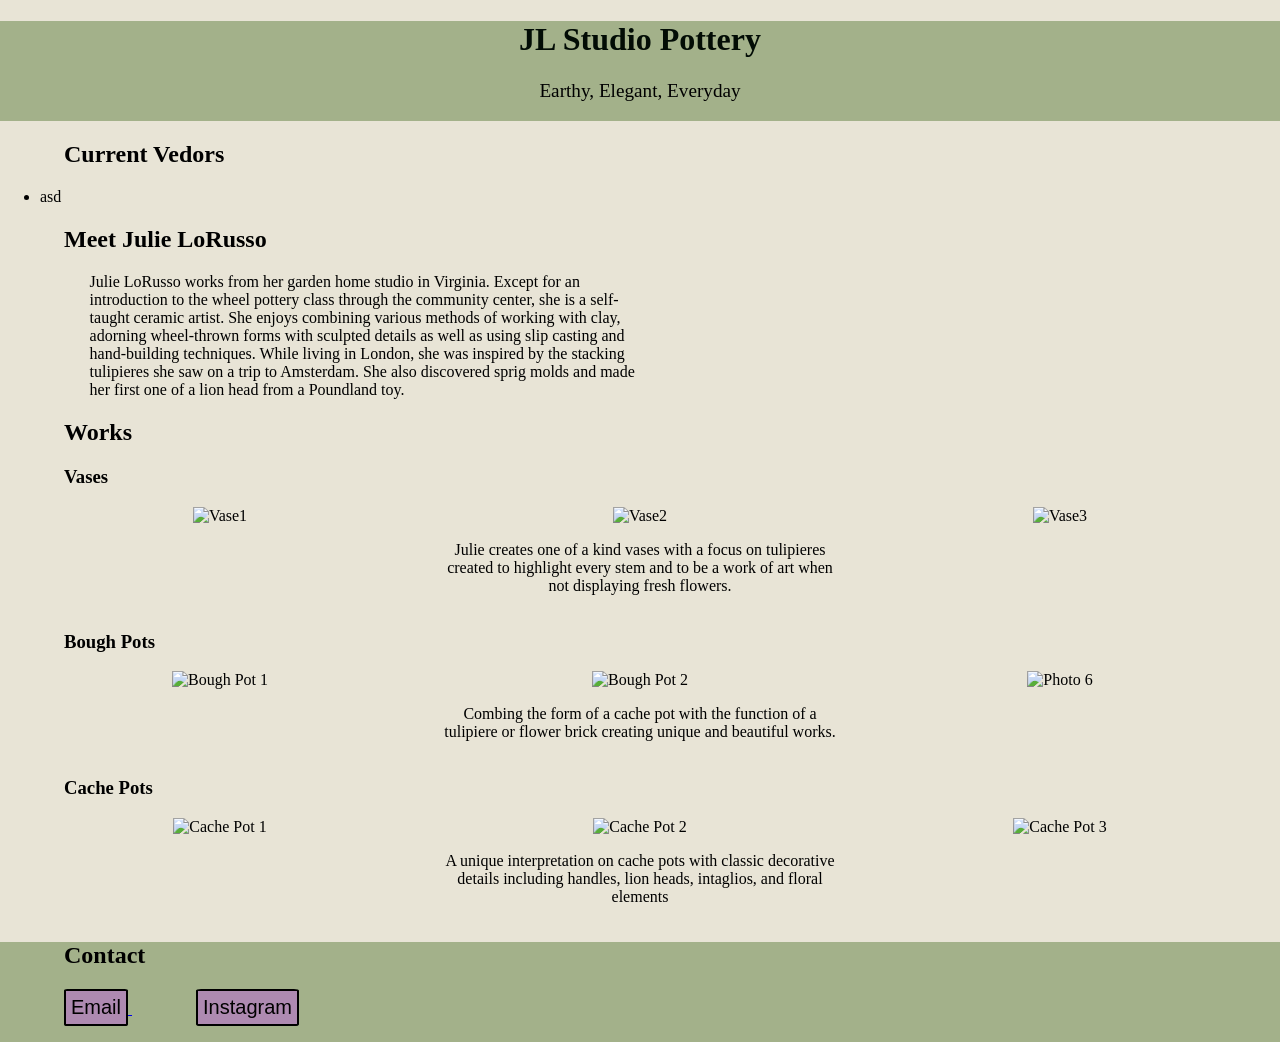
==== index.html @ 103b21d0 "Add files via upload" ====
<!DOCTYPE html>
<html lang="en">
	
	<head>
		<title>JL Studio Pottery</title>
        <!-- Metadata -->
		    <meta charset="UTF-8">
            <meta name="Keywords" content="HTML, CSS, JavaScript">
            <meta name="author" content="Julie LoRusso">
            <meta name="viewport" content="width=device-width, initial-scale=1.0">
        <!-- Reference Links-->           
		    <link rel="stylesheet" href="styles.css">
		    <link rel="icon" href="assets/Logo.png" type=".png">
	</head>
	
	<body>
        <!-- Heading-->
			<header class="parentDiv">
				    <h1>
                        JL Studio Pottery
                    </h1>

                    <div class="subheading">
                        Earthy, Elegant, Everyday
                    </div>
			</header>


                    <!-- About Section-->
        <h2>
            Current Vedors
        </h2>
        <ul>
            <li>
                asd 
            </li>
        </ul>


        <!-- About Section-->
        <h2>
            Meet Julie LoRusso
        </h2>
        <p class="about">
            Julie LoRusso works from her garden home studio in Virginia. Except for an introduction to the wheel pottery class through the community center, she is a self-taught ceramic artist. She enjoys combining various methods of working with clay, adorning wheel-thrown forms with sculpted details as well as using slip casting and hand-building techniques. While living in London, she was inspired by the stacking tulipieres she saw on a trip to Amsterdam. She also discovered sprig molds and made her first one of a lion head from a Poundland toy.
        </p>
    

		<h2>
			Works
		</h2>

        <!-- Vase Section-->
        <h3>
            Vases
        </h3>
		
		<div class="photo-grid">

            <div class="photo-item">
              <img src="Assets/Vase1.JPG" alt="Vase1">
            </div>

            <div class="photo-item">
              <img src="Assets/Vase3.JPG" alt="Vase2">
              <p>Julie creates one of a kind vases with a focus on tulipieres created to highlight every stem and to be a work of art when not displaying fresh flowers.</p>
            </div>

            <div class="photo-item">
              <img src="Assets/Vase2.JPG" alt="Vase3">
              <p></p>
            </div>
        </div>
            <!-- Bough Pot Section -->

    <h3>
        Bough Pots
    </h3>

         
    <div class="photo-grid">

            <div class="photo-item">
              <img src="Assets/Bough_Pot1.JPG" alt="Bough Pot 1">
            </div>


            <div class="photo-item">
                <img src="Assets/Bough_Pot2.jpg" alt="Bough Pot 2">
                <p>
                    Combing the form of a cache pot with the function of a tulipiere or flower brick creating unique and 
                    beautiful works.
                </p>
            </div>
            
            <div class="photo-item">
              <img src="Assets/Logo.png" alt="Photo 6">

            </div>

    </div> 


            <!-- Cache Pots Section -->
            <h3>
                Cache Pots
            </h3>

        <div class="photo-grid">
            <div class="photo-item">
              <img src="Assets/Cache_Pot1.JPG" alt="Cache Pot 1">
            </div>

            

            <div class="photo-item">
              <img src="Assets/Cache_Pot2.JPG" alt="Cache Pot 2">
              <p>
                A unique interpretation on cache pots with classic decorative details including handles, lion heads, intaglios, and floral elements
            </p>
            </div>

            
            <div class="photo-item">
              <img src="Assets/Cache_Pot3.JPG" alt="Cache Pot 3">

            </div>
        </div>
               <!-- Contact Section-->

		<footer class="footer">

            <h2>
                Contact
            </h2>

            <a>
                <a href="mailto:andrewlorusso22@gmail.com">
                <button class="contact_Button">Email</button>
            </a>

            <a>
                <a href="https://www.instagram.com/jl_pottery?utm_source=ig_web_button_share_sheet&igsh=ZDNlZDc0MzIxNw==">
                <button class="contact_Button">Instagram</button>
            </a>








		</footer>
	</body>
	
</html>
---- styles.css ----
body {
    background-color: #E8E4D6;
    margin: 0; 
}

:where(header, footer) {
    background-color: #A3B18A;
    height: 100px;
    text-align: center;
}

.parentDiv {
    text-align: center;
    margin: 0%;
    color:rgb(2, 12, 5)
}

.subheading{
        font-size: 1.2em; /* Adjust the font size of the subheading */
        color: rgb(0, 0, 0); 
        margin-top: 5px; /* Add space between title and subheading */
        margin-bottom: 10px;
        text-align: center; 
    }   


:where(h2, h3) {
    padding-left: 5%;
}




    .contact_Button { 
    margin-left: 5%;
    padding: 5px;
    background-color: #ae8ab1;
    border-radius: 5%;
    font-size: 20px  ;
    border-style: solid;
    cursor: pointer;
    }

    .contact_Button:hover { 
        margin-left: 5%;
        padding: 5px;
        background-color: #d277db;
        border-radius: 5%;
        font-size: 20px  ;
        font-weight: bold;
        border-style: solid;
        cursor: pointer;
    }

    .about{
        margin-left: 7%;
        margin-right: 50%;
    }


img {
    max-width: 100%;
    height: auto;
}



a:hover {
    color: #ffffff;
    background-color: transparent;
    text-decoration: none;
}



    .photo-grid {
    display: grid;
    grid-template-columns: repeat(3, 1fr);
    gap: 20px;
    margin: 20px;
    margin-top: auto;
}
  .photo-item {
    text-align: center
  }

    img{
    width:fit-content;
    height: auto;
    max-height: 400px;  
    cursor: pointer;
   }




   .footer {
    text-align: left;
   }
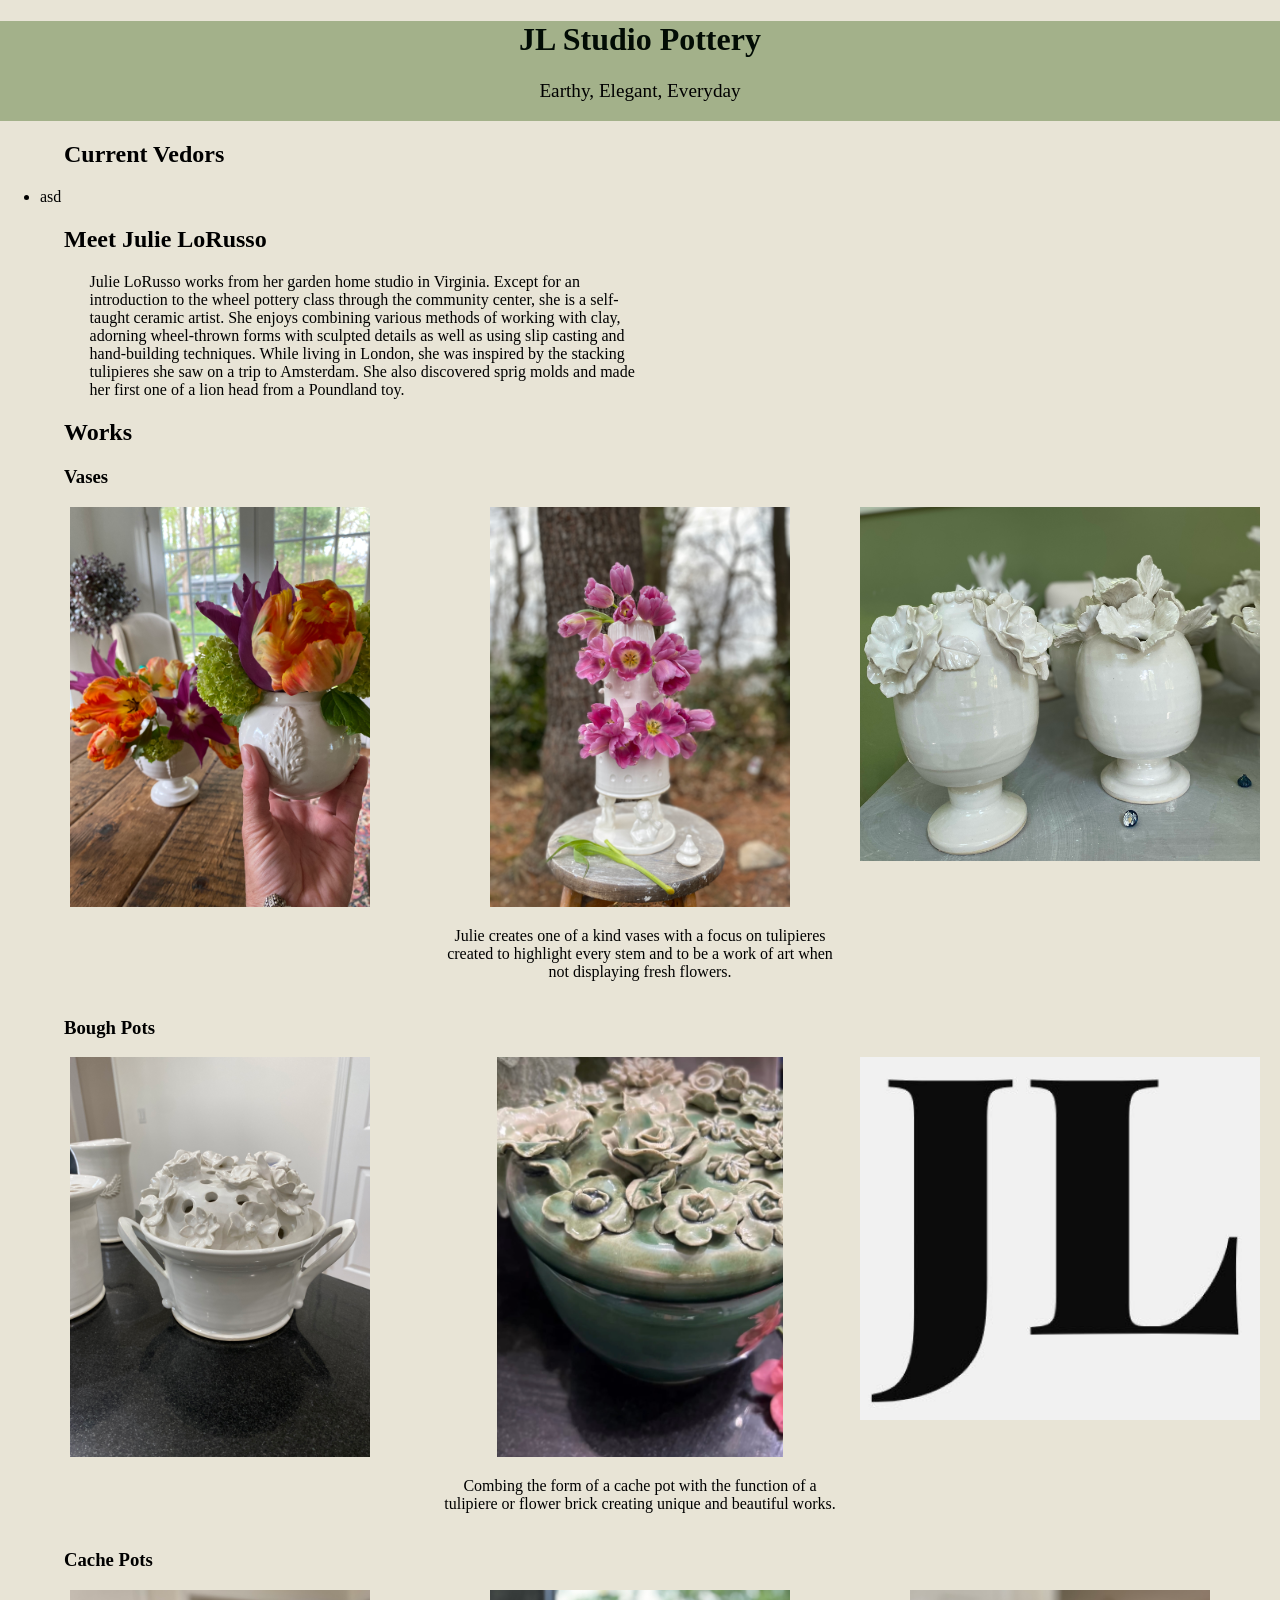
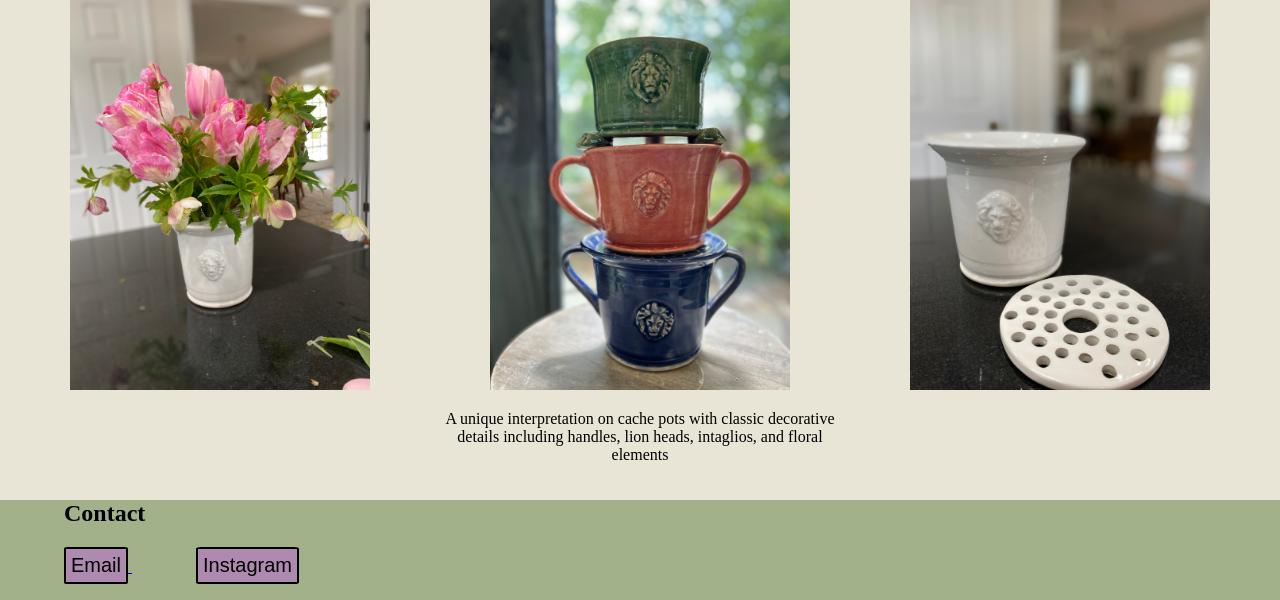
==== commit bb9b2653: "Add files via upload" ====
--- a/index.html
+++ b/index.html
@@ -58,16 +58,16 @@
 		<div class="photo-grid">
 
             <div class="photo-item">
-              <img src="Assets/Vase1.JPG" alt="Vase1">
+              <img src="assets/Vase1.JPG" alt="Vase1">
             </div>
 
             <div class="photo-item">
-              <img src="Assets/Vase3.JPG" alt="Vase2">
+              <img src="assets/Vase3.JPG" alt="Vase2">
               <p>Julie creates one of a kind vases with a focus on tulipieres created to highlight every stem and to be a work of art when not displaying fresh flowers.</p>
             </div>
 
             <div class="photo-item">
-              <img src="Assets/Vase2.JPG" alt="Vase3">
+              <img src="assets/Vase2.JPG" alt="Vase3">
               <p></p>
             </div>
         </div>
@@ -81,12 +81,12 @@
     <div class="photo-grid">
 
             <div class="photo-item">
-              <img src="Assets/Bough_Pot1.JPG" alt="Bough Pot 1">
+              <img src="assets/Bough_Pot1.JPG" alt="Bough Pot 1">
             </div>
 
 
             <div class="photo-item">
-                <img src="Assets/Bough_Pot2.jpg" alt="Bough Pot 2">
+                <img src="assets/Bough_Pot2.jpg" alt="Bough Pot 2">
                 <p>
                     Combing the form of a cache pot with the function of a tulipiere or flower brick creating unique and 
                     beautiful works.
@@ -94,7 +94,7 @@
             </div>
             
             <div class="photo-item">
-              <img src="Assets/Logo.png" alt="Photo 6">
+              <img src="assets/Logo.png" alt="Photo 6">
 
             </div>
 
@@ -108,13 +108,13 @@
 
         <div class="photo-grid">
             <div class="photo-item">
-              <img src="Assets/Cache_Pot1.JPG" alt="Cache Pot 1">
+              <img src="assets/Cache_Pot1.JPG" alt="Cache Pot 1">
             </div>
 
             
 
             <div class="photo-item">
-              <img src="Assets/Cache_Pot2.JPG" alt="Cache Pot 2">
+              <img src="assets/Cache_Pot2.JPG" alt="Cache Pot 2">
               <p>
                 A unique interpretation on cache pots with classic decorative details including handles, lion heads, intaglios, and floral elements
             </p>
@@ -122,7 +122,7 @@
 
             
             <div class="photo-item">
-              <img src="Assets/Cache_Pot3.JPG" alt="Cache Pot 3">
+              <img src="assets/Cache_Pot3.JPG" alt="Cache Pot 3">
 
             </div>
         </div>
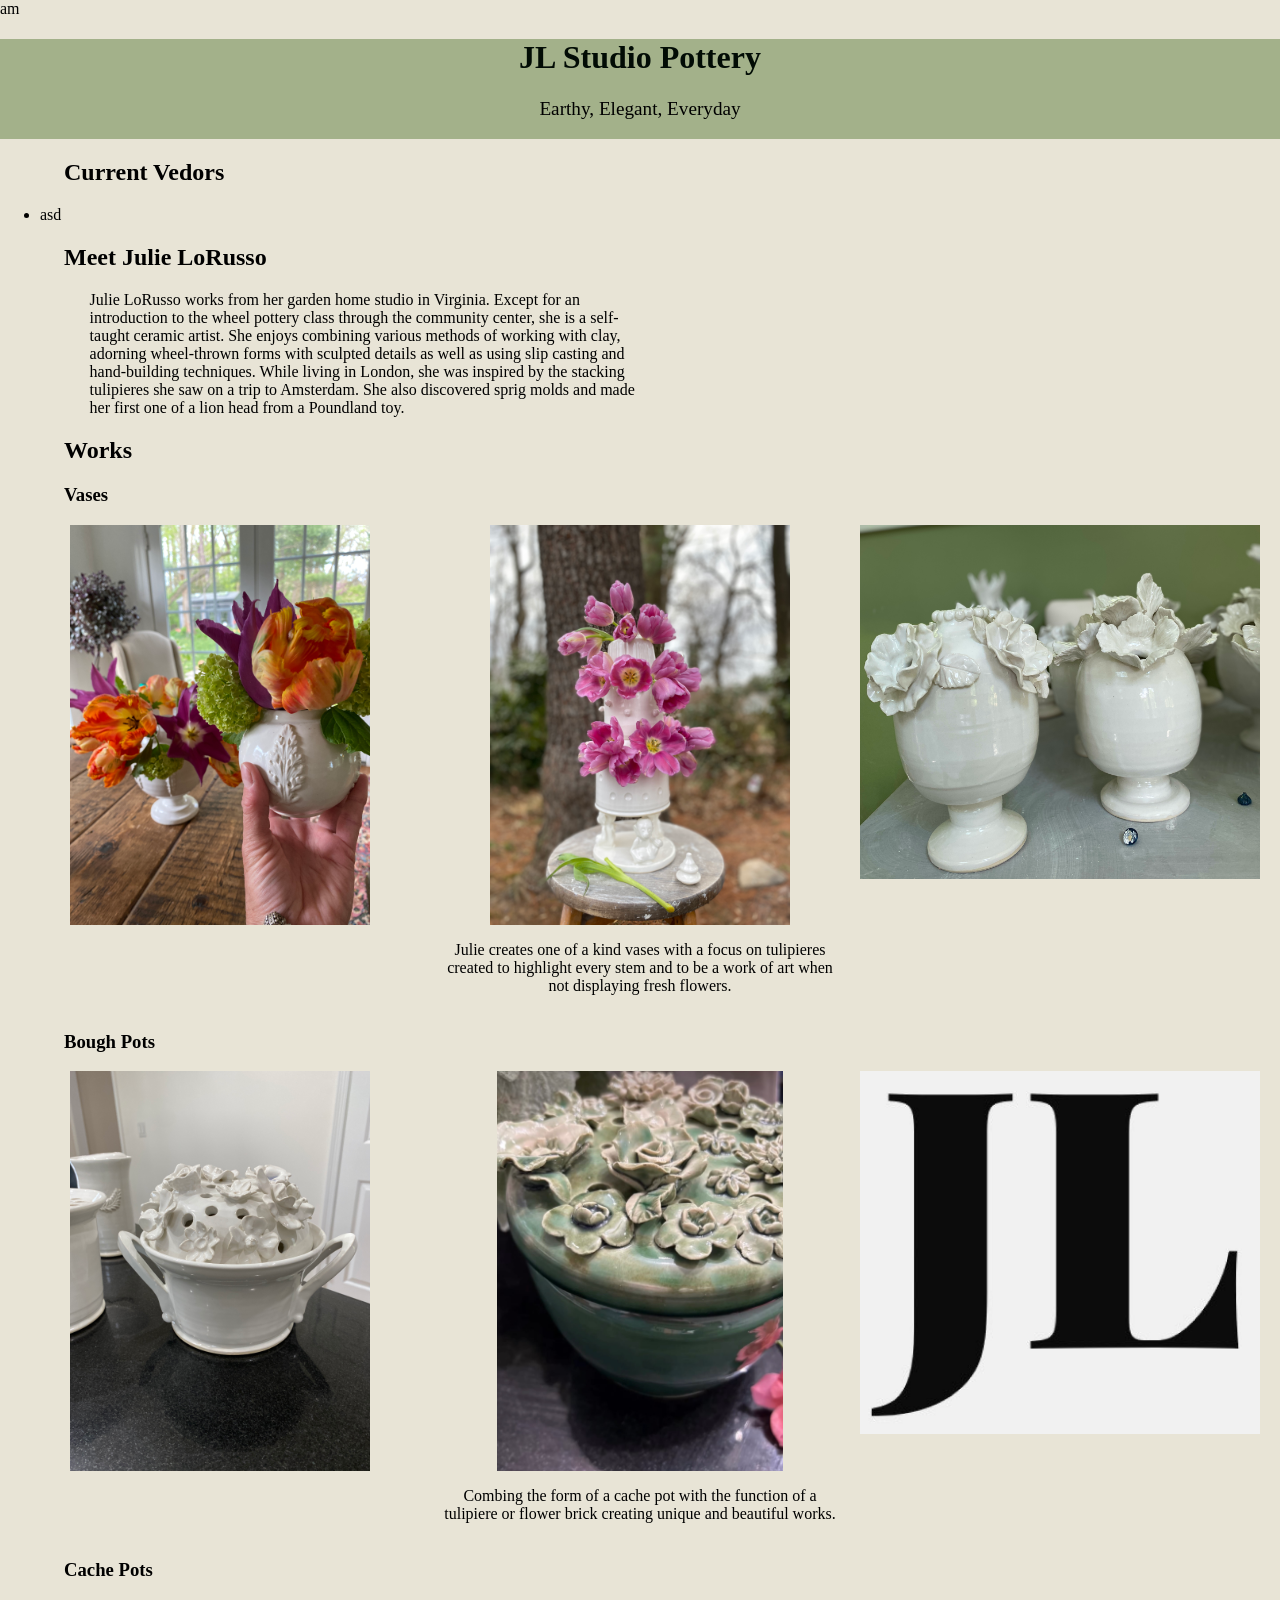
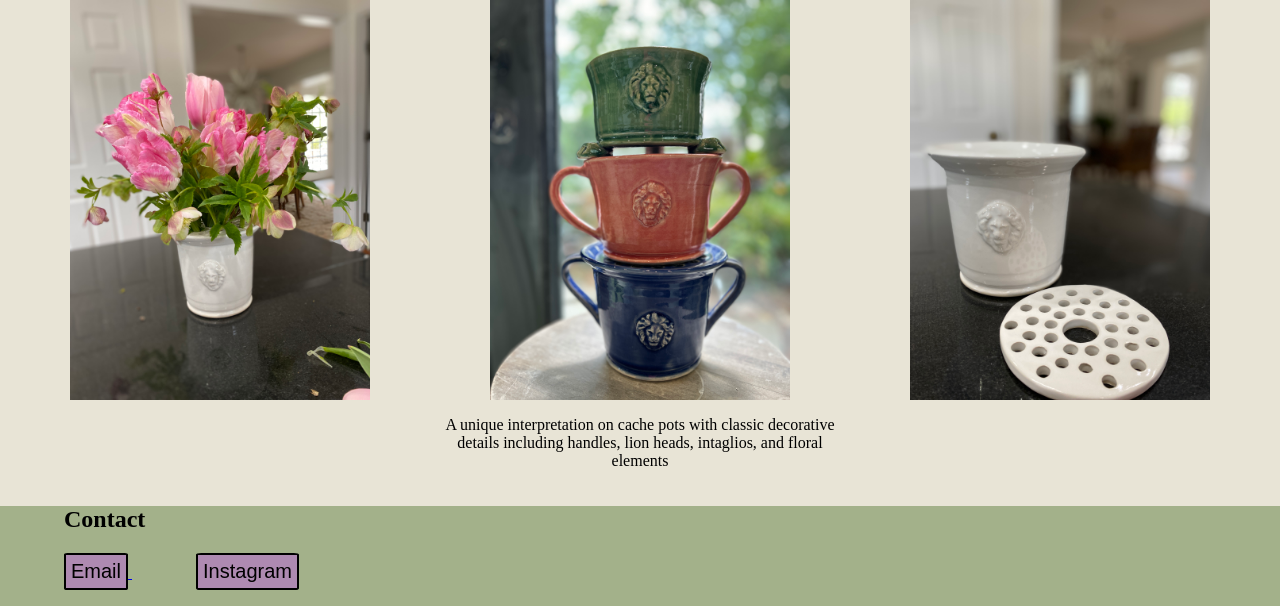
==== commit 4fa692ee: "Update index.html" ====
--- a/index.html
+++ b/index.html
@@ -1,4 +1,4 @@
-<!DOCTYPE html>
+am<!DOCTYPE html>
 <html lang="en">
 	
 	<head>
@@ -135,7 +135,7 @@
             </h2>
 
             <a>
-                <a href="mailto:andrewlorusso22@gmail.com">
+                <a href="mailto:exampleemail@gmail.com">
                 <button class="contact_Button">Email</button>
             </a>
 
@@ -154,4 +154,4 @@
 		</footer>
 	</body>
 	
-</html>+</html>
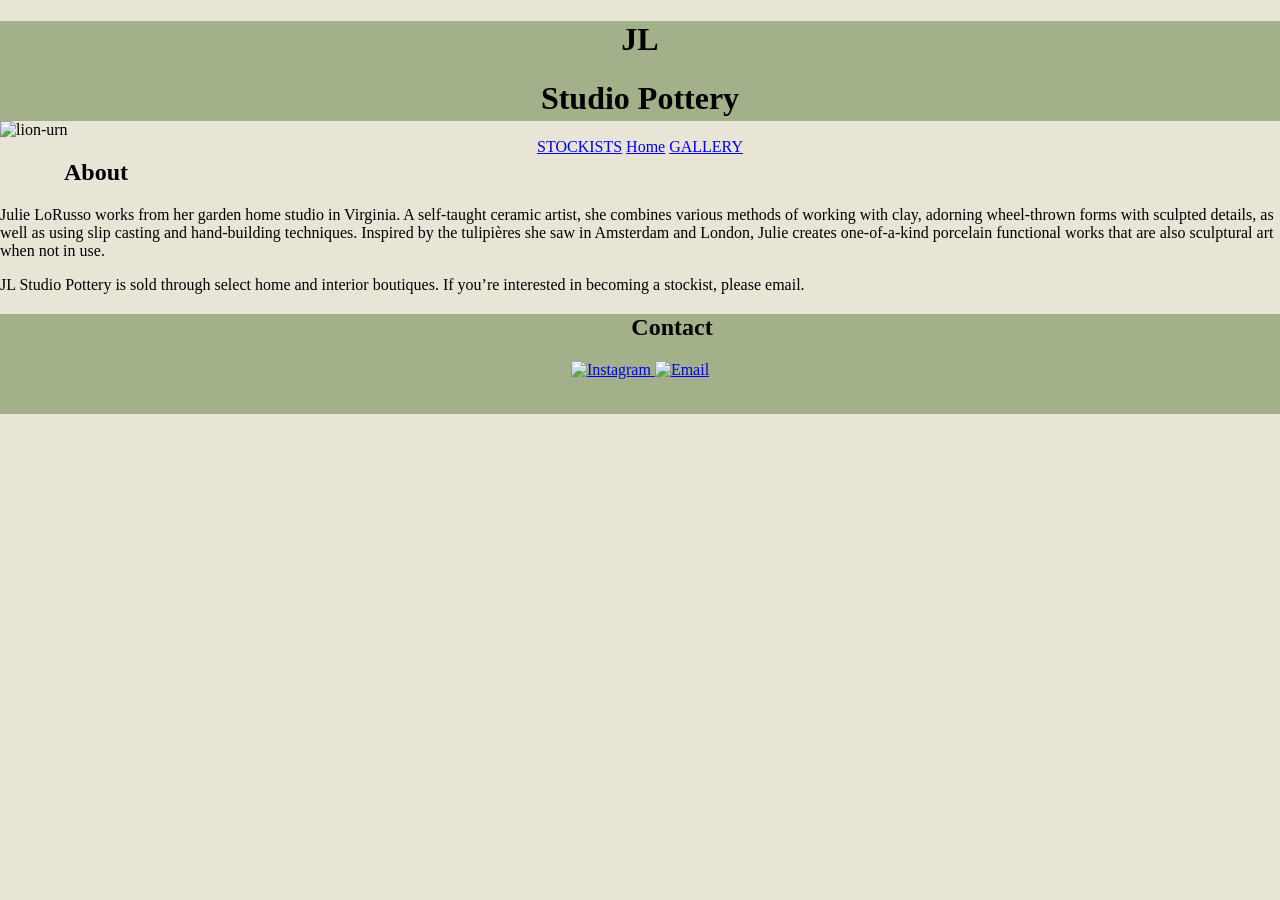
==== commit 932a235d: "Update index.html" ====
--- a/index.html
+++ b/index.html
@@ -1,157 +1,65 @@
-am<!DOCTYPE html>
+<!DOCTYPE html>
 <html lang="en">
-	
-	<head>
-		<title>JL Studio Pottery</title>
-        <!-- Metadata -->
-		    <meta charset="UTF-8">
-            <meta name="Keywords" content="HTML, CSS, JavaScript">
-            <meta name="author" content="Julie LoRusso">
-            <meta name="viewport" content="width=device-width, initial-scale=1.0">
-        <!-- Reference Links-->           
-		    <link rel="stylesheet" href="styles.css">
-		    <link rel="icon" href="assets/Logo.png" type=".png">
-	</head>
-	
-	<body>
-        <!-- Heading-->
-			<header class="parentDiv">
-				    <h1>
-                        JL Studio Pottery
-                    </h1>
 
-                    <div class="subheading">
-                        Earthy, Elegant, Everyday
-                    </div>
-			</header>
+<head>
+    <meta charset="UTF-8">
+    <meta name="Keywords" content="Handmade Pottery, Ceramic Art, Tulipieres, Pottery Vases">
+    <meta name="author" content="Julie LoRusso">
+    <meta name="viewport" content="width=device-width, initial-scale=1.0">
+    <title>JL Studio Pottery</title>
+    <link rel="stylesheet" href="styles.css">
+    <link rel="about" href="about.html">
+    <link rel="gallery" href="gallery.html">
+    <link rel="icon" href="assets/Logo.png" type="image/png">
+</head>
+
+<body>
+
+    <header>
+        <h1>JL</h1>
+
+        <h1>Studio Pottery</h1>  
+
+        <div class="button-container">
+            <a href="stockist.html">STOCKISTS</a>
+            <a href="intex.html">Home</a>
+            <a href="gallery.html">GALLERY</a>
+        </div>
+    </header>
+    
+    
+    <div class="centered-flex">
+        <img  src="assets/lion-urn.jpg" alt="lion-urn" id="main-img">
+    </div>
+        
+        <h2>
+            About
+        </h2>
+
+        <p>
+            Julie LoRusso works from her garden home studio in Virginia. A self-taught ceramic artist, she combines various methods of working with clay, adorning wheel-thrown forms with sculpted details, as well as using slip casting and hand-building techniques. Inspired by the tulipières she saw in Amsterdam and London, Julie creates one-of-a-kind porcelain functional works that are also sculptural art when not in use.
+        </p>
+        <p>
+            JL Studio Pottery is sold through select home and interior boutiques. If you’re interested in becoming a stockist, please email.
+        </p>
 
 
-                    <!-- About Section-->
-        <h2>
-            Current Vedors
-        </h2>
-        <ul>
-            <li>
-                asd 
-            </li>
-        </ul>
+       
+   
+  
 
-
-        <!-- About Section-->
-        <h2>
-            Meet Julie LoRusso
-        </h2>
-        <p class="about">
-            Julie LoRusso works from her garden home studio in Virginia. Except for an introduction to the wheel pottery class through the community center, she is a self-taught ceramic artist. She enjoys combining various methods of working with clay, adorning wheel-thrown forms with sculpted details as well as using slip casting and hand-building techniques. While living in London, she was inspired by the stacking tulipieres she saw on a trip to Amsterdam. She also discovered sprig molds and made her first one of a lion head from a Poundland toy.
-        </p>
-    
-
-		<h2>
-			Works
-		</h2>
-
-        <!-- Vase Section-->
-        <h3>
-            Vases
-        </h3>
-		
-		<div class="photo-grid">
-
-            <div class="photo-item">
-              <img src="assets/Vase1.JPG" alt="Vase1">
-            </div>
-
-            <div class="photo-item">
-              <img src="assets/Vase3.JPG" alt="Vase2">
-              <p>Julie creates one of a kind vases with a focus on tulipieres created to highlight every stem and to be a work of art when not displaying fresh flowers.</p>
-            </div>
-
-            <div class="photo-item">
-              <img src="assets/Vase2.JPG" alt="Vase3">
-              <p></p>
-            </div>
-        </div>
-            <!-- Bough Pot Section -->
-
-    <h3>
-        Bough Pots
-    </h3>
-
-         
-    <div class="photo-grid">
-
-            <div class="photo-item">
-              <img src="assets/Bough_Pot1.JPG" alt="Bough Pot 1">
-            </div>
-
-
-            <div class="photo-item">
-                <img src="assets/Bough_Pot2.jpg" alt="Bough Pot 2">
-                <p>
-                    Combing the form of a cache pot with the function of a tulipiere or flower brick creating unique and 
-                    beautiful works.
-                </p>
-            </div>
-            
-            <div class="photo-item">
-              <img src="assets/Logo.png" alt="Photo 6">
-
-            </div>
-
-    </div> 
-
-
-            <!-- Cache Pots Section -->
-            <h3>
-                Cache Pots
-            </h3>
-
-        <div class="photo-grid">
-            <div class="photo-item">
-              <img src="assets/Cache_Pot1.JPG" alt="Cache Pot 1">
-            </div>
-
-            
-
-            <div class="photo-item">
-              <img src="assets/Cache_Pot2.JPG" alt="Cache Pot 2">
-              <p>
-                A unique interpretation on cache pots with classic decorative details including handles, lion heads, intaglios, and floral elements
-            </p>
-            </div>
-
-            
-            <div class="photo-item">
-              <img src="assets/Cache_Pot3.JPG" alt="Cache Pot 3">
-
-            </div>
-        </div>
-               <!-- Contact Section-->
-
-		<footer class="footer">
-
+    <footer>
             <h2>
                 Contact
             </h2>
+            <a href="https://www.instagram.com/jl_pottery?utm_source=ig_web_button_share_sheet&igsh=ZDNlZDc0MzIxNw==">
+                <img class="icon" src="assets/instagram.svg" alt="Instagram">
+            </a>
+            
+            <a href="mailto:jlstudiopottery@gmail.com" class="email-button">
+                <img class="icon" src="assets/Email.png" alt="Email">
+            </a>
+    </footer>
+</body>
 
-            <a>
-                <a href="mailto:exampleemail@gmail.com">
-                <button class="contact_Button">Email</button>
-            </a>
-
-            <a>
-                <a href="https://www.instagram.com/jl_pottery?utm_source=ig_web_button_share_sheet&igsh=ZDNlZDc0MzIxNw==">
-                <button class="contact_Button">Instagram</button>
-            </a>
-
-
-
-
-
-
-
-
-		</footer>
-	</body>
-	
 </html>
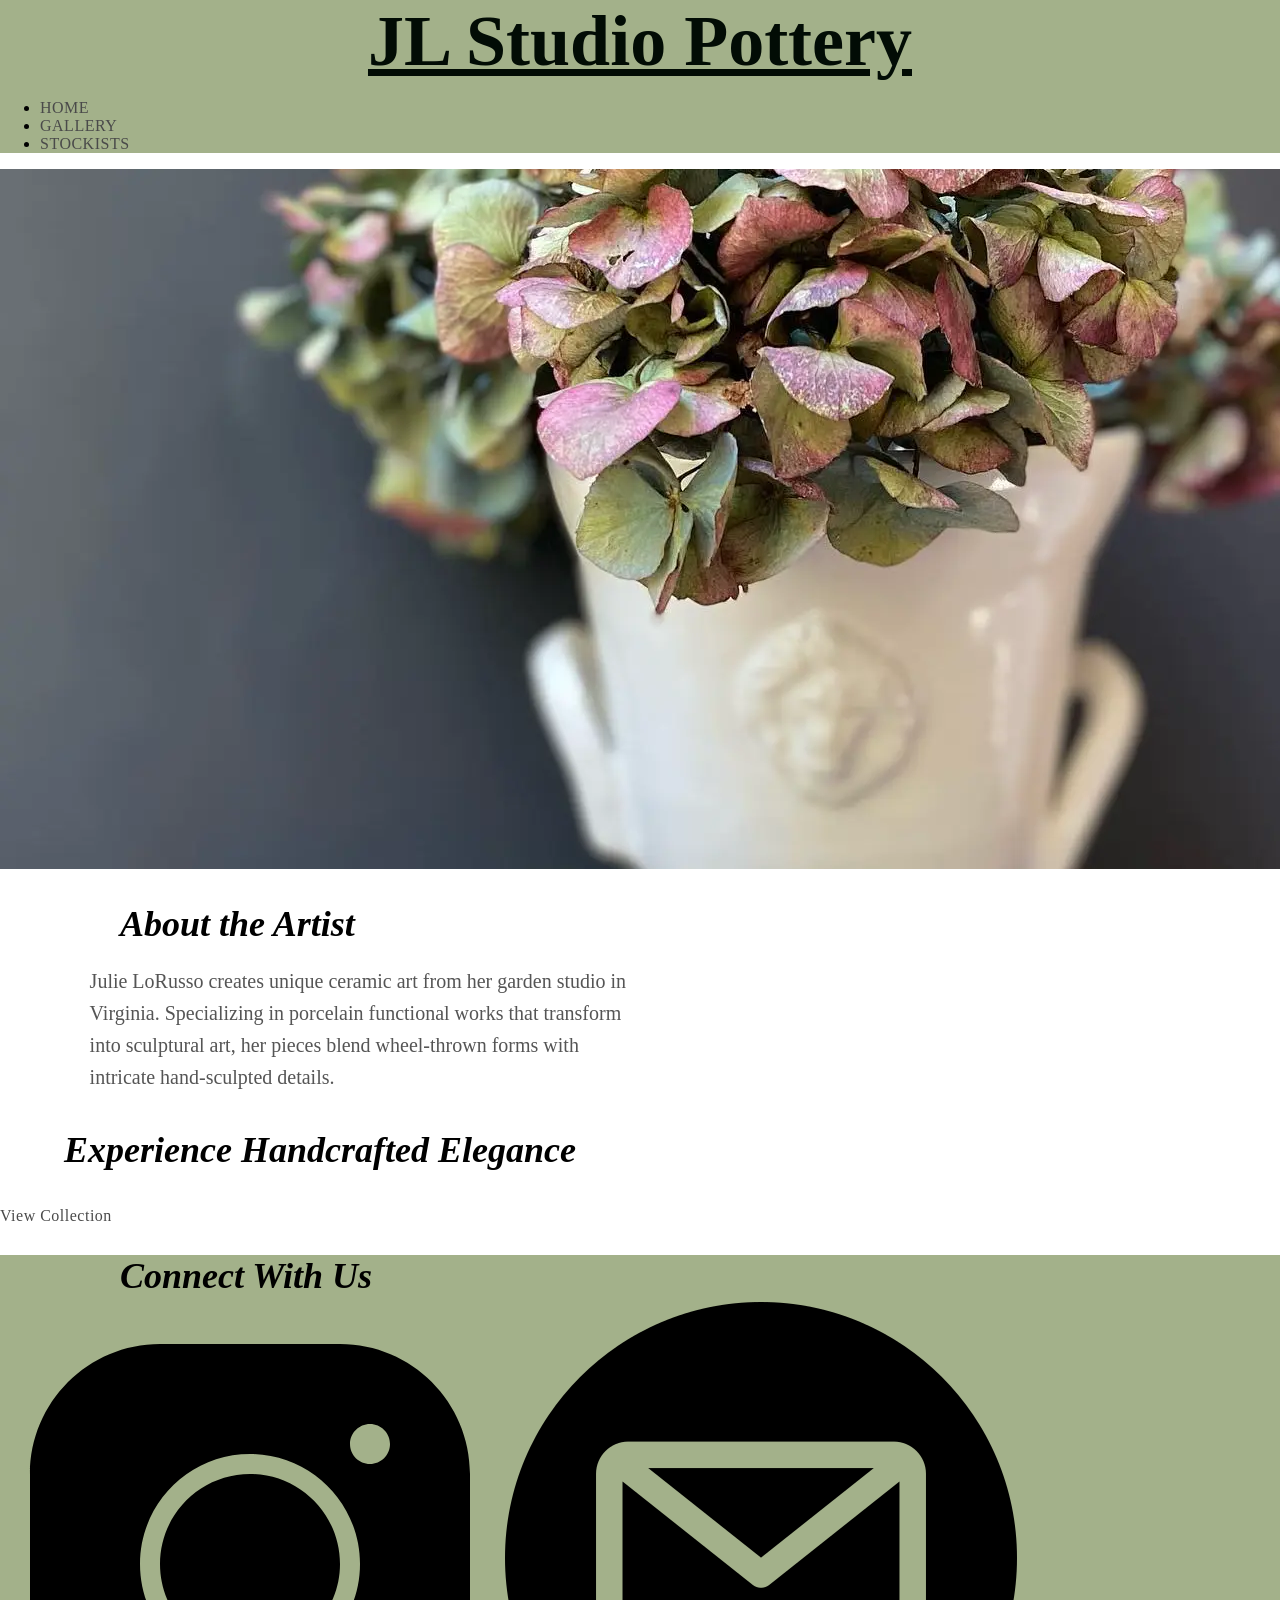
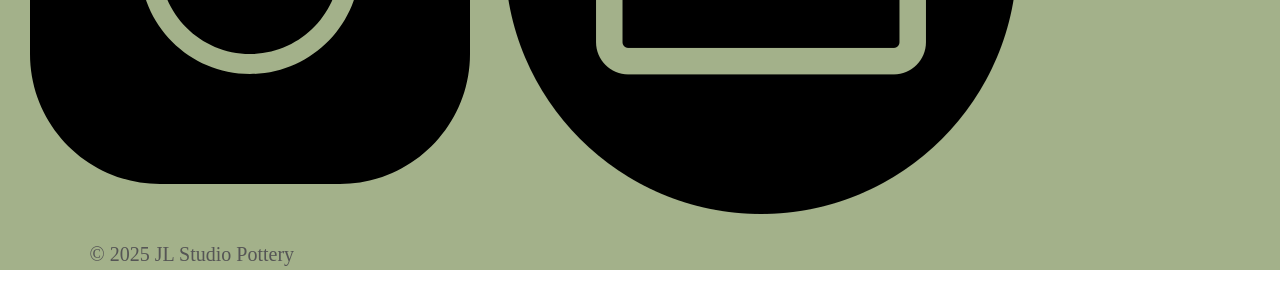
==== commit feca8527: "Update index.html" ====
--- a/index.html
+++ b/index.html
@@ -1,65 +1,78 @@
 <!DOCTYPE html>
 <html lang="en">
-
 <head>
     <meta charset="UTF-8">
-    <meta name="Keywords" content="Handmade Pottery, Ceramic Art, Tulipieres, Pottery Vases">
+    <meta name="keywords" content="Handmade Pottery, Ceramic Art, Tulipieres, Pottery Vases">
     <meta name="author" content="Julie LoRusso">
     <meta name="viewport" content="width=device-width, initial-scale=1.0">
     <title>JL Studio Pottery</title>
     <link rel="stylesheet" href="styles.css">
-    <link rel="about" href="about.html">
-    <link rel="gallery" href="gallery.html">
-    <link rel="icon" href="assets/Logo.png" type="image/png">
+    <link rel="preconnect" href="https://fonts.googleapis.com">
+    <link rel="preconnect" href="https://fonts.gstatic.com" crossorigin>
+    <link href="https://fonts.googleapis.com/css2?family=Playfair+Display:wght@500;600;700&family=Crimson+Text:wght@400;600&display=swap" rel="stylesheet">
+    <link rel="icon" href="assets/Logo.webp" type="image/webp">
 </head>
 
 <body>
-
     <header>
-        <h1>JL</h1>
-
-        <h1>Studio Pottery</h1>  
-
-        <div class="button-container">
-            <a href="stockist.html">STOCKISTS</a>
-            <a href="intex.html">Home</a>
-            <a href="gallery.html">GALLERY</a>
+        <div class="header-content">
+            <h1>JL Studio Pottery</h1>
+            <nav class="main-nav">
+                <ul>
+                    <li><a href="index.html">HOME</a></li>
+                    <li><a href="gallery.html">GALLERY</a></li>
+                    <li><a href="stockist.html">STOCKISTS</a></li>
+                </ul>
+            </nav>
         </div>
     </header>
-    
-    
-    <div class="centered-flex">
-        <img  src="assets/lion-urn.jpg" alt="lion-urn" id="main-img">
-    </div>
-        
-        <h2>
-            About
-        </h2>
 
-        <p>
-            Julie LoRusso works from her garden home studio in Virginia. A self-taught ceramic artist, she combines various methods of working with clay, adorning wheel-thrown forms with sculpted details, as well as using slip casting and hand-building techniques. Inspired by the tulipières she saw in Amsterdam and London, Julie creates one-of-a-kind porcelain functional works that are also sculptural art when not in use.
-        </p>
-        <p>
-            JL Studio Pottery is sold through select home and interior boutiques. If you’re interested in becoming a stockist, please email.
-        </p>
+    <main class="container">
+        <section class="hero">
+            <img src="assets/lion-urn.webp" 
+                 alt="Handcrafted lion urn pottery piece" 
+                 class="responsive-image"
+                 loading="lazy">
+        </section>
 
+        <section class="about-section">
+            <h2>About the Artist</h2>
+            <div class="content-wrapper">
+                <p class="lead-text">
+                    Julie LoRusso creates unique ceramic art from her garden studio in Virginia. Specializing in porcelain functional works that transform into sculptural art, her pieces blend wheel-thrown forms with intricate hand-sculpted details.
+                </p>
+            </div>
+        </section>
 
-       
-   
-  
+        <section class="cta-section">
+            <div class="cta-content">
+                <h3>Experience Handcrafted Elegance</h3>
+                <a href="gallery.html" class="cta-button">View Collection</a>
+            </div>
+        </section>
+    </main>
 
     <footer>
-            <h2>
-                Contact
-            </h2>
-            <a href="https://www.instagram.com/jl_pottery?utm_source=ig_web_button_share_sheet&igsh=ZDNlZDc0MzIxNw==">
-                <img class="icon" src="assets/instagram.svg" alt="Instagram">
-            </a>
-            
-            <a href="mailto:jlstudiopottery@gmail.com" class="email-button">
-                <img class="icon" src="assets/Email.png" alt="Email">
-            </a>
+        <div class="footer-content">
+            <h2 class="footer-heading">Connect With Us</h2>
+            <div class="social-links">
+                <a href="https://www.instagram.com/jl_pottery" 
+                   aria-label="Visit our Instagram page"
+                   class="social-icon">
+                    <img src="assets/instagram.svg" 
+                         alt="Instagram logo"
+                         loading="lazy">
+                </a>
+                <a href="mailto:jlstudiopottery@gmail.com" 
+                   aria-label="Send us an email"
+                   class="social-icon">
+                    <img src="assets/Email.webp" 
+                         alt="Email icon"
+                         loading="lazy">
+                </a>
+            </div>
+            <p class="copyright">&copy; 2025 JL Studio Pottery</p>
+        </div>
     </footer>
 </body>
-
 </html>
--- a/styles.css
+++ b/styles.css
@@ -1,99 +1,163 @@
-body {
-    background-color: #E8E4D6;
-    margin: 0; 
+header {
+    background-color: #A3B18A;
 }
 
-:where(header, footer) {
-    background-color: #A3B18A;
-    height: 100px;
-    text-align: center;
+body {
+    background-color: #FFFFFF;
+    margin: 0;
 }
 
-.parentDiv {
-    text-align: center;
-    margin: 0%;
-    color:rgb(2, 12, 5)
+h1 {
+    font-size: 72px;
+    color: rgb(2, 12, 5);
+    margin: 0;
+    text-decoration: underline;
+    font-family: 'Georgia', serif;
+    text-align: center;    
+    
 }
 
-.subheading{
-        font-size: 1.2em; /* Adjust the font size of the subheading */
-        color: rgb(0, 0, 0); 
-        margin-top: 5px; /* Add space between title and subheading */
-        margin-bottom: 10px;
-        text-align: center; 
-    }   
+h2 {
+    color: rgb(0, 0, 0);
+    margin-left: 120px;
+    margin-bottom: 5px;
+    font-style: italic;
+    font-size: 36px; 
+    font-weight: bold;
+
+}
+
+h3 {
+    padding-left: 5%;
+    font-size: 36px;
+    font-style: italic;
+}
+
+p {
+    margin-left: 7%;
+    margin-right: 50%;
+    font-size: 20px;
+    line-height: 1.6;
+    color: #555;
+}
+
+footer {
+    background-color: #A3B18A;
+}
+
+table {
+    border: 1px solid black;
+    border-collapse: collapse; /* Ensures borders don’t double up */
+}
+
+td, th, tr {
+    border: 0px solid black;
+    padding: 8px;
+    text-align: center;
+    font-size: 25px; /* Add 'px' to specify units for font size */
+}
+
+td a, th a {
+    font-size: initial; /* Apply same font size to links */
+    color: inherit; /* Make links inherit the text color of the parent */
+    text-decoration: none; /* Optional: Remove underline from links */
+}
 
 
-:where(h2, h3) {
-    padding-left: 5%;
+
+.photo-grid {
+    display: grid;
+    grid-template-columns: repeat(3, 1fr);
+    gap: 15px;
+    margin: 20px;
+}
+
+.photo-item {
+    text-align: center;
+    margin: 0;
+}
+
+
+a {
+    text-decoration: none;
+    color: #4A4A4A; 
+    font-family: 'Georgia', serif;
+    font-size: 16px;
+    letter-spacing: 0.5px;
+    transition: color 0.3s ease, transform 0.3s ease;
+}
+  
+    a:hover {
+    color: #270eb5; 
+    transform: translateY(-2px); 
+}
+  
+  a:focus {
+    outline: none;
+    border-bottom: 2px solid #150267;
+}
+  
+
+.button-container {
+    display: flex;
+    justify-content: space-around;
+    align-items: center;
+    padding: 10px;
+    background-color: #A3B18A; 
+}
+
+.button-container a {
+    text-decoration: none;
+    color: #333;
+    font-size: 16px;
+    padding: 8px 12px;
+    transition: color 0.3s ease;
+}
+
+.button-container a:hover {
+    color: #007bff; 
+}
+
+.centered-flex {
+	display: flex;
+	justify-content: center;
+	align-items: center;
 }
 
 
 
 
-    .contact_Button { 
-    margin-left: 5%;
-    padding: 5px;
-    background-color: #ae8ab1;
-    border-radius: 5%;
-    font-size: 20px  ;
-    border-style: solid;
-    cursor: pointer;
-    }
-
-    .contact_Button:hover { 
-        margin-left: 5%;
-        padding: 5px;
-        background-color: #d277db;
-        border-radius: 5%;
-        font-size: 20px  ;
-        font-weight: bold;
-        border-style: solid;
-        cursor: pointer;
-    }
-
-    .about{
-        margin-left: 7%;
-        margin-right: 50%;
-    }
-
-
-img {
-    max-width: 100%;
-    height: auto;
+#main-img {
+    margin: 20px;
 }
 
 
+.icon {
+    width: clamp(50px, 3vw, 100px);
+    margin-left: 100px;
+  }
+  
+#stockist_table {
+    margin-left: 10%;
+    margin-right: 10%;
+    display: block;
+} 
 
-a:hover {
-    color: #ffffff;
-    background-color: transparent;
-    text-decoration: none;
+.website_link {
+    color: #A3B18A;
+    white-space: nowrap;
 }
 
+.grid {
+    display: grid;
+    grid-template-columns: repeat(2, 1fr); /* Create 3 equal columns */
+    gap: 16px; /* Add spacing between items */
+    justify-items: center; /* Center items horizontally within their grid cells */
+    align-items: center; /* Center items vertically within their grid cells */
+}
 
+.grid_img {
+    max-width: 500px; /* Ensure images fit within their grid cells */
+    height: auto; /* Maintain aspect ratio */
+}
 
-    .photo-grid {
-    display: grid;
-    grid-template-columns: repeat(3, 1fr);
-    gap: 20px;
-    margin: 20px;
-    margin-top: auto;
-}
-  .photo-item {
-    text-align: center
-  }
-
-    img{
-    width:fit-content;
-    height: auto;
-    max-height: 400px;  
-    cursor: pointer;
-   }
-
-
-
-
-   .footer {
-    text-align: left;
-   }
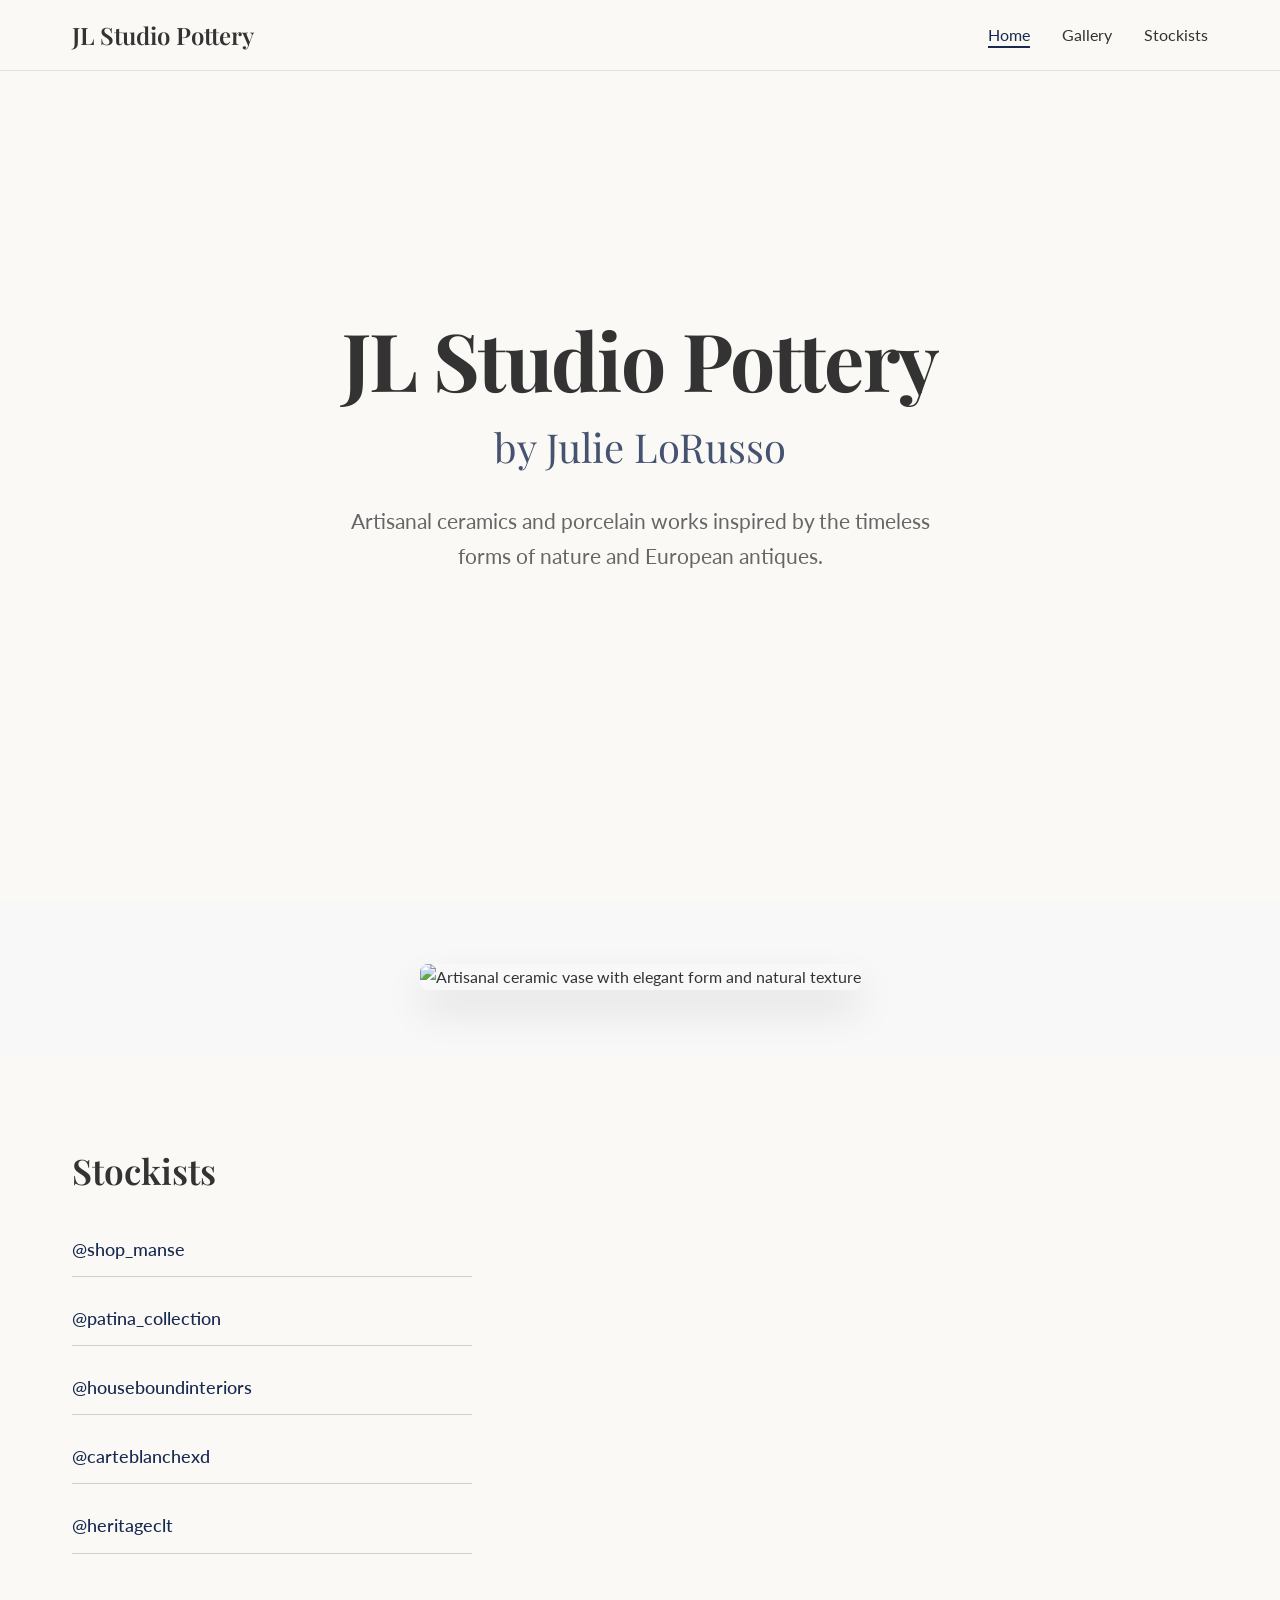
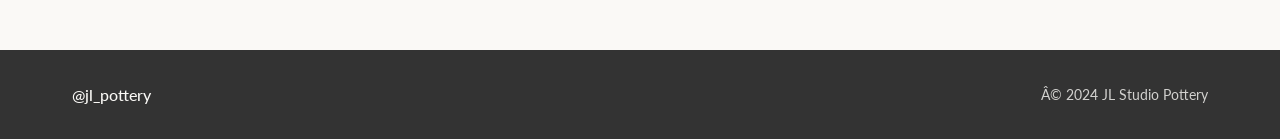
==== commit d4ce3dbf: "Complete implementation of all stages in IMPLEMENTATION_PLAN.md" ====
--- a/index.html
+++ b/index.html
@@ -1,78 +1,91 @@
 <!DOCTYPE html>
 <html lang="en">
 <head>
-    <meta charset="UTF-8">
-    <meta name="keywords" content="Handmade Pottery, Ceramic Art, Tulipieres, Pottery Vases">
-    <meta name="author" content="Julie LoRusso">
-    <meta name="viewport" content="width=device-width, initial-scale=1.0">
-    <title>JL Studio Pottery</title>
-    <link rel="stylesheet" href="styles.css">
+    <meta charset=\"UTF-8\">
+    <meta name=\"viewport\" content=\"width=device-width, initial-scale=1.0\">
+    <meta name=\"description\" content=\"JL Studio Pottery by Julie LoRusso creates artisanal ceramics and porcelain works inspired by nature and European antiques. Discover unique, handcrafted pottery pieces.\">
+    <!-- Open Graph / Facebook -->
+    <meta property=\"og:type\" content=\"website\">
+    <meta property=\"og:url\" content=\"https://jlstudiopottery.com/\">
+    <meta property=\"og:title\" content=\"JL Studio Pottery - Artisanal Ceramics by Julie LoRusso\">
+    <meta property=\"og:description\" content=\"JL Studio Pottery by Julie LoRusso creates artisanal ceramics and porcelain works inspired by nature and European antiques. Discover unique, handcrafted pottery pieces.\">
+    <meta property=\"og:image\" content=\"https://jlstudiopottery.com/assets/Logo.webp\">
+    <!-- Twitter -->
+    <meta property=\"twitter:card\" content=\"summary_large_image\">
+    <meta property=\"twitter:url\" content=\"https://jlstudiopottery.com/\">
+    <meta property=\"twitter:title\" content=\"JL Studio Pottery - Artisanal Ceramics by Julie LoRusso\">
+    <meta property=\"twitter:description\" content=\"JL Studio Pottery by Julie LoRusso creates artisanal ceramics and porcelain works inspired by nature and European antiques. Discover unique, handcrafted pottery pieces.\">
+    <meta property=\"twitter:image\" content=\"https://jlstudiopottery.com/assets/Logo.webp\">
+    <title>JL Studio Pottery - Artisanal Ceramics by Julie LoRusso</title>
+    
+    <!-- Google Fonts -->
     <link rel="preconnect" href="https://fonts.googleapis.com">
     <link rel="preconnect" href="https://fonts.gstatic.com" crossorigin>
-    <link href="https://fonts.googleapis.com/css2?family=Playfair+Display:wght@500;600;700&family=Crimson+Text:wght@400;600&display=swap" rel="stylesheet">
-    <link rel="icon" href="assets/Logo.webp" type="image/webp">
+    <link href="https://fonts.googleapis.com/css2?family=Playfair+Display:wght@400;600;700&family=Lato:wght@300;400;700&display=swap" rel="stylesheet">
+    
+    <!-- Stylesheet -->
+    <link rel="stylesheet" href="style.css">
 </head>
+<body>
+    <!-- Global Navigation -->
+    <nav class="global-nav">
+        <div class="container">
+            <div class="nav-content">
+                <a href="index.html" class="nav-logo">JL Studio Pottery</a>
+                <ul class="nav-links">
+                    <li><a href="index.html" class="nav-link active">Home</a></li>
+                    <li><a href="gallery.html" class="nav-link">Gallery</a></li>
+                    <li><a href="#stockists" class="nav-link">Stockists</a></li>
+                </ul>
+            </div>
+        </div>
+    </nav>
 
-<body>
-    <header>
-        <div class="header-content">
+    <!-- Hero Section -->
+    <section class="hero">
+        <div class="container">
             <h1>JL Studio Pottery</h1>
-            <nav class="main-nav">
-                <ul>
-                    <li><a href="index.html">HOME</a></li>
-                    <li><a href="gallery.html">GALLERY</a></li>
-                    <li><a href="stockist.html">STOCKISTS</a></li>
-                </ul>
-            </nav>
+            <h2>by Julie LoRusso</h2>
+            <p class="hero-tagline">Artisanal ceramics and porcelain works inspired by the timeless forms of nature and European antiques.</p>
         </div>
-    </header>
+    </section>
 
-    <main class="container">
-        <section class="hero">
-            <img src="assets/lion-urn.webp" 
-                 alt="Handcrafted lion urn pottery piece" 
-                 class="responsive-image"
-                 loading="lazy">
-        </section>
+    <!-- Key Image Section -->
+    <section class="key-image-section">
+        <div class="container">
+            <div class="key-image-wrapper">
+                <img src="https://images.unsplash.com/photo-1578662996442-48f60103fc96?ixlib=rb-4.0.3&ixid=M3wxMjA3fDB8MHxwaG90by1wYWdlfHx8fGVufDB8fHx8fA%3D%3D&auto=format&fit=crop&w=1000&q=80" 
+                     alt="Artisanal ceramic vase with elegant form and natural texture" 
+                     class="key-image">
+            </div>
+        </div>
+    </section>
 
-        <section class="about-section">
-            <h2>About the Artist</h2>
-            <div class="content-wrapper">
-                <p class="lead-text">
-                    Julie LoRusso creates unique ceramic art from her garden studio in Virginia. Specializing in porcelain functional works that transform into sculptural art, her pieces blend wheel-thrown forms with intricate hand-sculpted details.
-                </p>
+    <!-- Stockists Section -->
+    <section id="stockists" class="stockists">
+        <div class="container">
+            <h3>Stockists</h3>
+            <div class="stockists-list">
+                <a href="https://www.instagram.com/shop_manse" target="_blank" rel="noopener" class="stockist-link">@shop_manse</a>
+                <a href="https://www.instagram.com/patina_collection" target="_blank" rel="noopener" class="stockist-link">@patina_collection</a>
+                <a href="https://www.instagram.com/houseboundinteriors" target="_blank" rel="noopener" class="stockist-link">@houseboundinteriors</a>
+                <a href="https://www.instagram.com/carteblanchexd" target="_blank" rel="noopener" class="stockist-link">@carteblanchexd</a>
+                <a href="https://www.instagram.com/heritageclt" target="_blank" rel="noopener" class="stockist-link">@heritageclt</a>
             </div>
-        </section>
+        </div>
+    </section>
 
-        <section class="cta-section">
-            <div class="cta-content">
-                <h3>Experience Handcrafted Elegance</h3>
-                <a href="gallery.html" class="cta-button">View Collection</a>
+    <!-- Global Footer -->
+    <footer class="global-footer">
+        <div class="container">
+            <div class="footer-content">
+                <a href="https://www.instagram.com/jl_pottery/" target="_blank" rel="noopener" class="footer-link">@jl_pottery</a>
+                <p class="footer-copyright">© 2024 JL Studio Pottery</p>
             </div>
-        </section>
-    </main>
-
-    <footer>
-        <div class="footer-content">
-            <h2 class="footer-heading">Connect With Us</h2>
-            <div class="social-links">
-                <a href="https://www.instagram.com/jl_pottery" 
-                   aria-label="Visit our Instagram page"
-                   class="social-icon">
-                    <img src="assets/instagram.svg" 
-                         alt="Instagram logo"
-                         loading="lazy">
-                </a>
-                <a href="mailto:jlstudiopottery@gmail.com" 
-                   aria-label="Send us an email"
-                   class="social-icon">
-                    <img src="assets/Email.webp" 
-                         alt="Email icon"
-                         loading="lazy">
-                </a>
-            </div>
-            <p class="copyright">&copy; 2025 JL Studio Pottery</p>
         </div>
     </footer>
+
+    <!-- JavaScript -->
+    <script src="script.js"></script>
 </body>
 </html>
--- a/style.css
+++ b/style.css
@@ -0,0 +1,416 @@
+/* ===== RESET & BASE STYLES ===== */
+* {
+    margin: 0;
+    padding: 0;
+    box-sizing: border-box;
+}
+
+html {
+    scroll-behavior: smooth;
+}
+
+body {
+    font-family: 'Lato', sans-serif;
+    font-weight: 400;
+    line-height: 1.6;
+    color: #333333;
+    background-color: #FAF9F6;
+    -webkit-font-smoothing: antialiased;
+    -moz-osx-font-smoothing: grayscale;
+}
+
+/* ===== TYPOGRAPHY ===== */
+h1, h2, h3, h4 {
+    font-family: 'Playfair Display', serif;
+    font-weight: 600;
+    line-height: 1.2;
+    margin-bottom: 1rem;
+}
+
+h1 {
+    font-size: clamp(3rem, 8vw, 5rem);
+    font-weight: 700;
+    letter-spacing: -0.02em;
+}
+
+h2 {
+    font-size: clamp(1.5rem, 4vw, 2.5rem);
+    font-weight: 400;
+    color: #192A51;
+}
+
+h3 {
+    font-size: clamp(1.8rem, 4vw, 2.2rem);
+    margin-bottom: 2rem;
+}
+
+h4 {
+    font-size: 1.3rem;
+    margin-bottom: 0.5rem;
+    color: #192A51;
+}
+
+p {
+    font-size: 1.1rem;
+    margin-bottom: 1.5rem;
+    max-width: 65ch;
+}
+
+/* ===== LAYOUT & CONTAINERS ===== */
+.container {
+    max-width: 1200px;
+    margin: 0 auto;
+    padding: 0 2rem;
+}
+
+section {
+    padding: 6rem 0;
+}
+
+/* ===== GLOBAL NAVIGATION ===== */
+.global-nav {
+    position: fixed;
+    top: 0;
+    left: 0;
+    right: 0;
+    background-color: rgba(250, 249, 246, 0.95);
+    backdrop-filter: blur(10px);
+    border-bottom: 1px solid rgba(0, 0, 0, 0.1);
+    z-index: 1000;
+    padding: 1rem 0;
+}
+
+.nav-content {
+    display: flex;
+    justify-content: space-between;
+    align-items: center;
+}
+
+.nav-logo {
+    font-family: 'Playfair Display', serif;
+    font-size: 1.5rem;
+    font-weight: 600;
+    color: #333333;
+    text-decoration: none;
+    transition: color 0.3s ease;
+}
+
+.nav-logo:hover {
+    color: #192A51;
+}
+
+.nav-links {
+    display: flex;
+    list-style: none;
+    gap: 2rem;
+}
+
+.nav-link {
+    color: #333333;
+    text-decoration: none;
+    font-weight: 400;
+    transition: color 0.3s ease;
+    position: relative;
+}
+
+.nav-link:hover,
+.nav-link.active {
+    color: #192A51;
+}
+
+.nav-link.active::after {
+    content: '';
+    position: absolute;
+    bottom: -4px;
+    left: 0;
+    right: 0;
+    height: 2px;
+    background-color: #192A51;
+}
+
+/* ===== HERO SECTION ===== */
+.hero {
+    min-height: 100vh;
+    display: flex;
+    align-items: center;
+    justify-content: center;
+    text-align: center;
+    background-color: #FAF9F6;
+    padding-top: 80px; /* Account for fixed nav */
+}
+
+.hero h1 {
+    margin-bottom: 1rem;
+}
+
+.hero h2 {
+    font-weight: 300;
+    opacity: 0.8;
+    margin-bottom: 2rem;
+}
+
+.hero-tagline {
+    font-size: 1.3rem;
+    line-height: 1.7;
+    max-width: 600px;
+    margin: 0 auto;
+    color: #666666;
+}
+
+/* ===== KEY IMAGE SECTION ===== */
+.key-image-section {
+    padding: 4rem 0;
+    background-color: #F8F8F8;
+}
+
+.key-image-wrapper {
+    max-width: 800px;
+    margin: 0 auto;
+    text-align: center;
+}
+
+.key-image {
+    width: 100%;
+    height: auto;
+    border-radius: 8px;
+    box-shadow: 0 20px 40px rgba(0, 0, 0, 0.1);
+    transition: transform 0.3s ease;
+}
+
+.key-image:hover {
+    transform: scale(1.02);
+}
+
+/* ===== STOCKISTS SECTION ===== */
+.stockists {
+    background-color: #FAF9F6;
+}
+
+.stockists-list {
+    display: flex;
+    flex-direction: column;
+    gap: 1rem;
+    max-width: 400px;
+}
+
+.stockist-link {
+    color: #192A51;
+    text-decoration: none;
+    font-weight: 500;
+    font-size: 1.1rem;
+    padding: 0.75rem 0;
+    border-bottom: 1px solid rgba(25, 42, 81, 0.2);
+    transition: all 0.3s ease;
+    display: inline-block;
+}
+
+.stockist-link:hover {
+    color: #333333;
+    border-bottom-color: #192A51;
+    transform: translateX(8px);
+}
+
+/* ===== GALLERY HEADER ===== */
+.gallery-header {
+    min-height: 60vh;
+    display: flex;
+    align-items: center;
+    justify-content: center;
+    text-align: center;
+    background-color: #FAF9F6;
+    padding-top: 80px; /* Account for fixed nav */
+}
+
+.gallery-header h1 {
+    margin-bottom: 1rem;
+}
+
+.gallery-header p {
+    font-size: 1.2rem;
+    color: #666666;
+    max-width: 500px;
+    margin: 0 auto;
+}
+
+/* ===== GALLERY GRID ===== */
+.gallery {
+    padding: 4rem 0;
+    background-color: #F8F8F8;
+}
+
+.gallery-grid {
+    display: grid;
+    grid-template-columns: repeat(3, 1fr);
+    gap: 2rem;
+    max-width: 1000px;
+    margin: 0 auto;
+}
+
+.gallery-item {
+    aspect-ratio: 1;
+    overflow: hidden;
+    border-radius: 8px;
+    box-shadow: 0 8px 25px rgba(0, 0, 0, 0.1);
+    transition: transform 0.3s ease, box-shadow 0.3s ease;
+}
+
+.gallery-item:hover {
+    transform: translateY(-4px);
+    box-shadow: 0 12px 35px rgba(0, 0, 0, 0.15);
+}
+
+.gallery-image {
+    width: 100%;
+    height: 100%;
+    object-fit: cover;
+    transition: transform 0.3s ease;
+}
+
+.gallery-item:hover .gallery-image {
+    transform: scale(1.05);
+}
+
+/* ===== GLOBAL FOOTER ===== */
+.global-footer {
+    background-color: #333333;
+    color: #FAF9F6;
+    padding: 2rem 0;
+}
+
+.footer-content {
+    display: flex;
+    justify-content: space-between;
+    align-items: center;
+    flex-wrap: wrap;
+    gap: 1rem;
+}
+
+.footer-link {
+    color: #FAF9F6;
+    text-decoration: none;
+    font-weight: 500;
+    transition: color 0.3s ease;
+}
+
+.footer-link:hover {
+    color: #B89F5D;
+}
+
+.footer-copyright {
+    margin-bottom: 0;
+    font-size: 0.9rem;
+    opacity: 0.8;
+}
+
+/* ===== RESPONSIVE DESIGN ===== */
+@media (max-width: 768px) {
+    .container {
+        padding: 0 1.5rem;
+    }
+    
+    section {
+        padding: 4rem 0;
+    }
+    
+    .hero {
+        min-height: 80vh;
+        padding: 2rem 0;
+    }
+    
+    .nav-content {
+        flex-direction: column;
+        gap: 1rem;
+    }
+    
+    .nav-links {
+        gap: 1.5rem;
+    }
+    
+    .gallery-grid {
+        grid-template-columns: repeat(2, 1fr);
+        gap: 1.5rem;
+    }
+    
+    .footer-content {
+        flex-direction: column;
+        text-align: center;
+    }
+    
+    .stockists-list {
+        max-width: 100%;
+    }
+}
+
+@media (max-width: 480px) {
+    .container {
+        padding: 0 1rem;
+    }
+    
+    section {
+        padding: 3rem 0;
+    }
+    
+    .hero {
+        min-height: 70vh;
+    }
+    
+    .gallery-grid {
+        grid-template-columns: 1fr;
+        gap: 1rem;
+    }
+    
+    .nav-links {
+        gap: 1rem;
+    }
+    
+    .nav-link {
+        font-size: 0.9rem;
+    }
+}
+
+/* ===== ANIMATIONS ===== */
+@keyframes fadeInUp {
+    from {
+        opacity: 0;
+        transform: translateY(30px);
+    }
+    to {
+        opacity: 1;
+        transform: translateY(0);
+    }
+}
+
+.fade-in {
+    animation: fadeInUp 0.8s ease-out;
+}
+
+/* ===== ACCESSIBILITY ===== */
+@media (prefers-reduced-motion: reduce) {
+    * {
+        animation-duration: 0.01ms !important;
+        animation-iteration-count: 1 !important;
+        transition-duration: 0.01ms !important;
+    }
+    
+    html {
+        scroll-behavior: auto;
+    }
+}
+
+/* ===== FOCUS STATES ===== */
+.nav-link:focus,
+.stockist-link:focus,
+.footer-link:focus {
+    outline: 2px solid #192A51;
+    outline-offset: 2px;
+}
+
+/* ===== LOADING STATES ===== */
+.gallery-image {
+    opacity: 1;
+    transition: opacity 0.3s ease;
+}
+
+.gallery-image.loaded {
+    opacity: 1;
+}
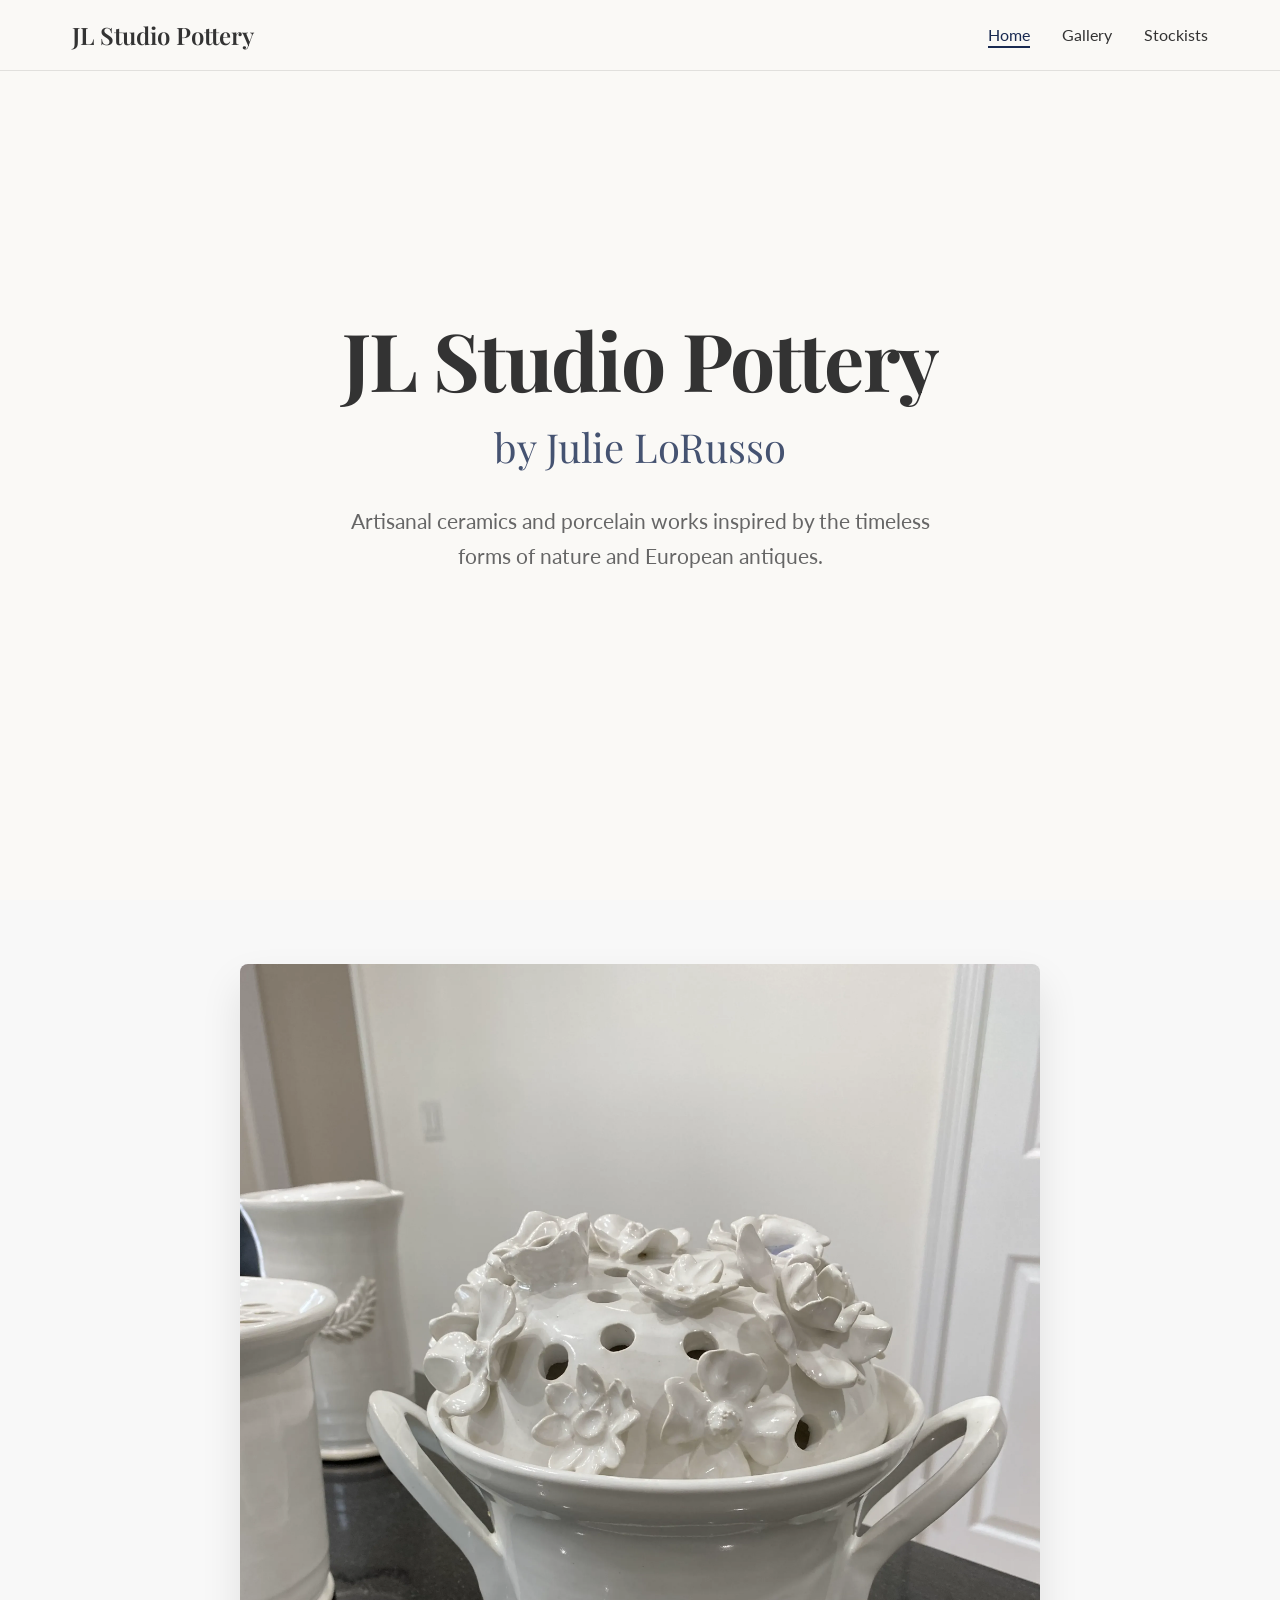
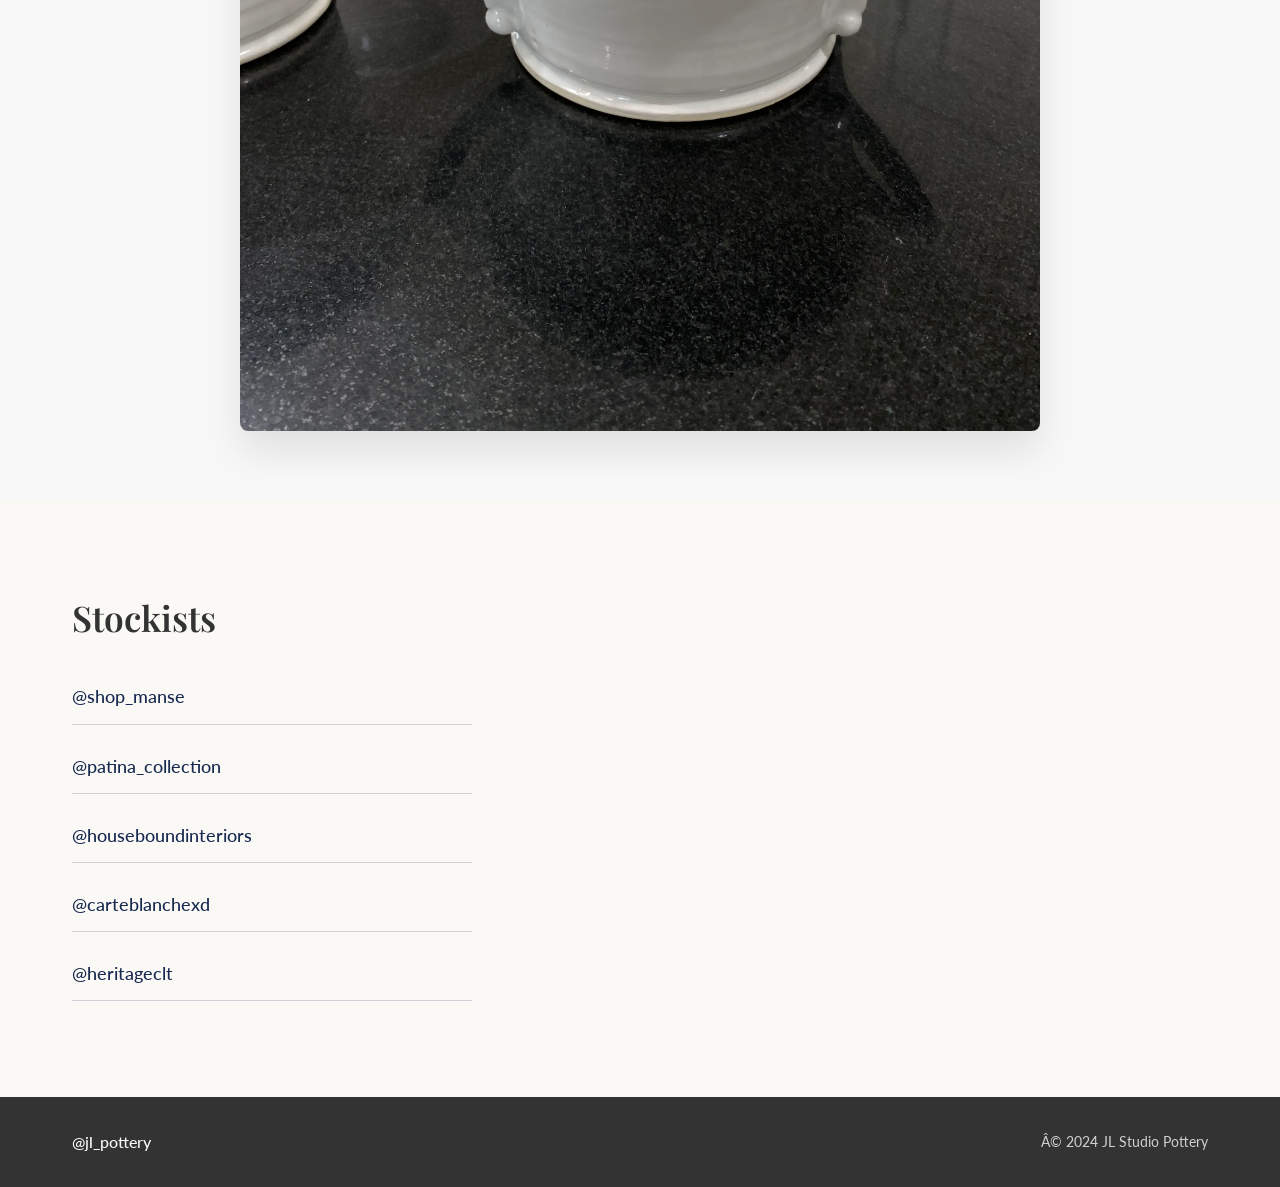
==== commit 4adc92b9: "Address additional improvements: replace placeholder image, add semantic HTML tags, update tests" ====
--- a/index.html
+++ b/index.html
@@ -41,39 +41,42 @@
         </div>
     </nav>
 
-    <!-- Hero Section -->
-    <section class="hero">
-        <div class="container">
-            <h1>JL Studio Pottery</h1>
-            <h2>by Julie LoRusso</h2>
-            <p class="hero-tagline">Artisanal ceramics and porcelain works inspired by the timeless forms of nature and European antiques.</p>
-        </div>
-    </section>
+    <!-- Main Content -->
+    <main>
+        <!-- Hero Section -->
+        <section class="hero">
+            <div class="container">
+                <h1>JL Studio Pottery</h1>
+                <h2>by Julie LoRusso</h2>
+                <p class="hero-tagline">Artisanal ceramics and porcelain works inspired by the timeless forms of nature and European antiques.</p>
+            </div>
+        </section>
 
-    <!-- Key Image Section -->
-    <section class="key-image-section">
-        <div class="container">
-            <div class="key-image-wrapper">
-                <img src="https://images.unsplash.com/photo-1578662996442-48f60103fc96?ixlib=rb-4.0.3&ixid=M3wxMjA3fDB8MHxwaG90by1wYWdlfHx8fGVufDB8fHx8fA%3D%3D&auto=format&fit=crop&w=1000&q=80" 
-                     alt="Artisanal ceramic vase with elegant form and natural texture" 
-                     class="key-image">
+        <!-- Key Image Section -->
+        <section class="key-image-section">
+            <div class="container">
+                <div class="key-image-wrapper">
+                    <img src="assets/Bough_Pot1.webp" 
+                         alt="Bough Pot 1" 
+                         class="key-image">
+                </div>
             </div>
-        </div>
-    </section>
+        </section>
 
-    <!-- Stockists Section -->
-    <section id="stockists" class="stockists">
-        <div class="container">
-            <h3>Stockists</h3>
-            <div class="stockists-list">
-                <a href="https://www.instagram.com/shop_manse" target="_blank" rel="noopener" class="stockist-link">@shop_manse</a>
-                <a href="https://www.instagram.com/patina_collection" target="_blank" rel="noopener" class="stockist-link">@patina_collection</a>
-                <a href="https://www.instagram.com/houseboundinteriors" target="_blank" rel="noopener" class="stockist-link">@houseboundinteriors</a>
-                <a href="https://www.instagram.com/carteblanchexd" target="_blank" rel="noopener" class="stockist-link">@carteblanchexd</a>
-                <a href="https://www.instagram.com/heritageclt" target="_blank" rel="noopener" class="stockist-link">@heritageclt</a>
+        <!-- Stockists Section -->
+        <section id="stockists" class="stockists">
+            <div class="container">
+                <h3>Stockists</h3>
+                <div class="stockists-list">
+                    <a href="https://www.instagram.com/shop_manse" target="_blank" rel="noopener" class="stockist-link">@shop_manse</a>
+                    <a href="https://www.instagram.com/patina_collection" target="_blank" rel="noopener" class="stockist-link">@patina_collection</a>
+                    <a href="https://www.instagram.com/houseboundinteriors" target="_blank" rel="noopener" class="stockist-link">@houseboundinteriors</a>
+                    <a href="https://www.instagram.com/carteblanchexd" target="_blank" rel="noopener" class="stockist-link">@carteblanchexd</a>
+                    <a href="https://www.instagram.com/heritageclt" target="_blank" rel="noopener" class="stockist-link">@heritageclt</a>
+                </div>
             </div>
-        </div>
-    </section>
+        </section>
+    </main>
 
     <!-- Global Footer -->
     <footer class="global-footer">
